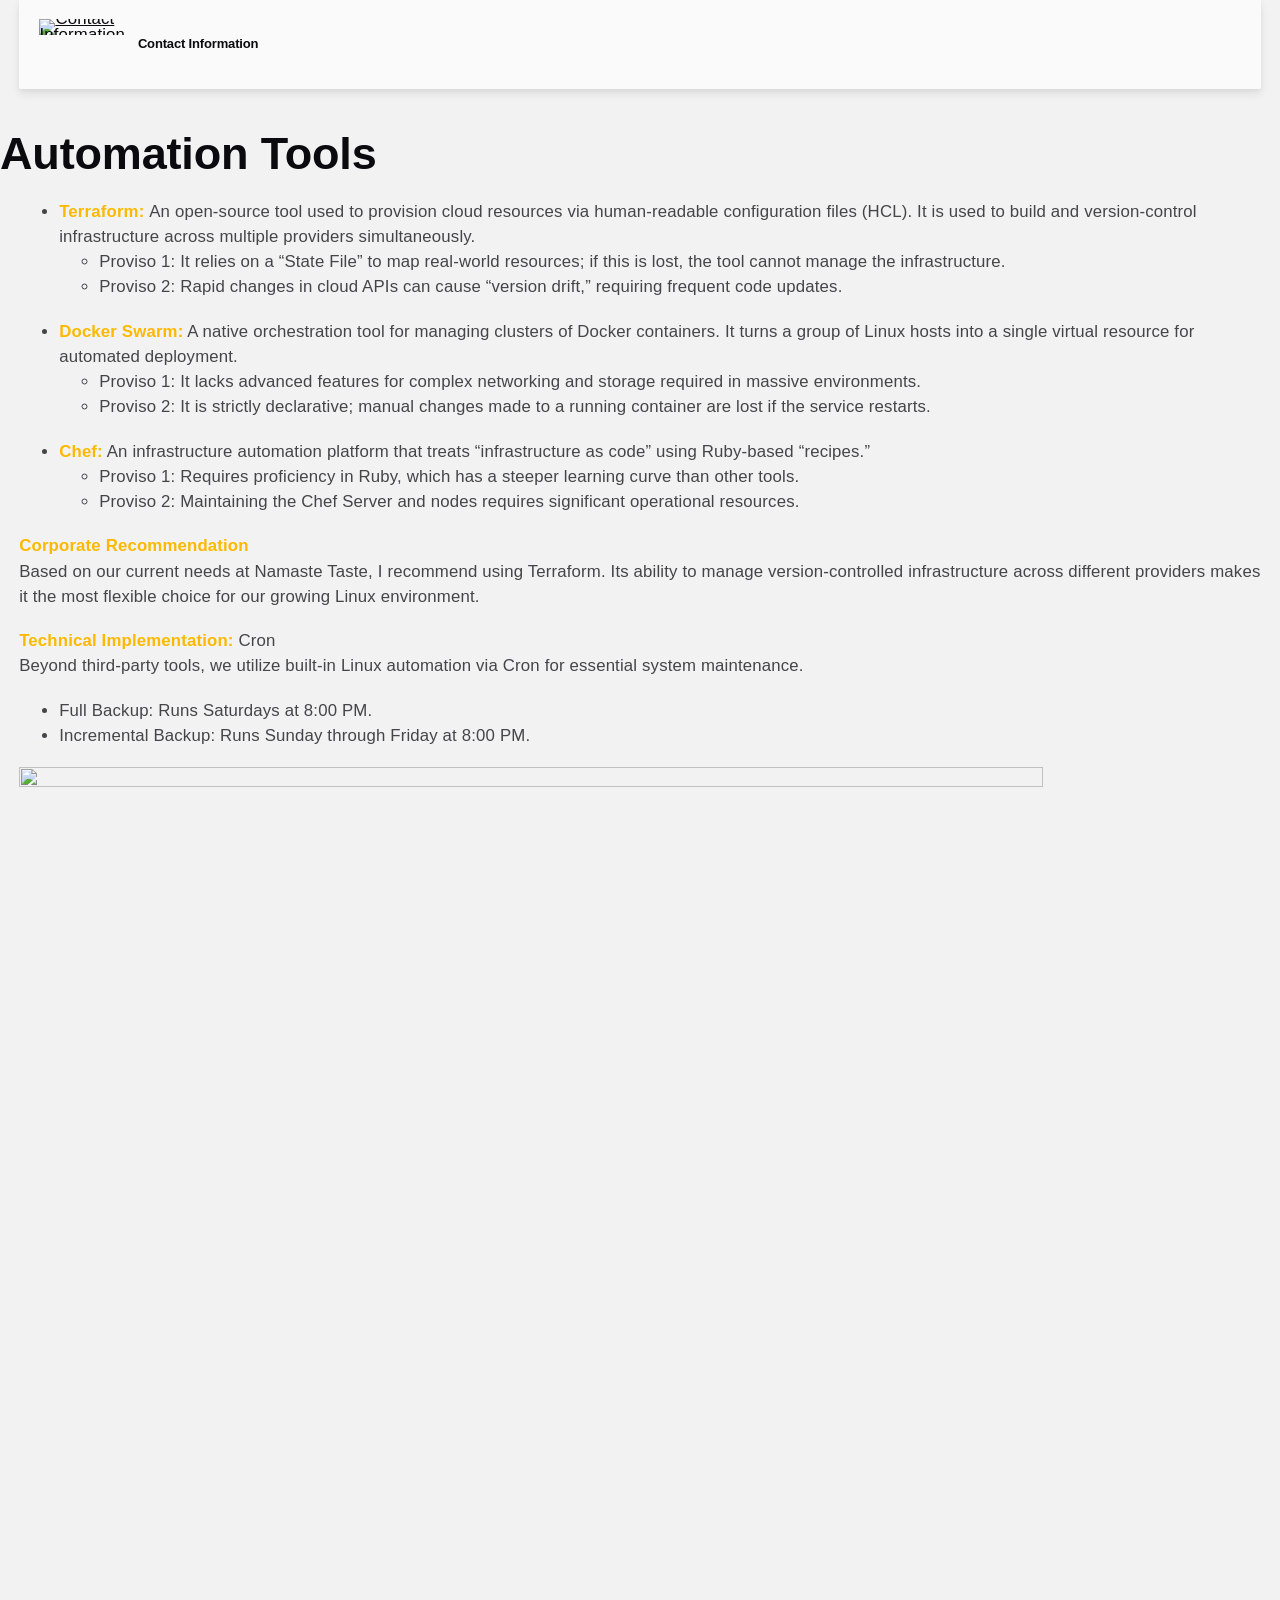
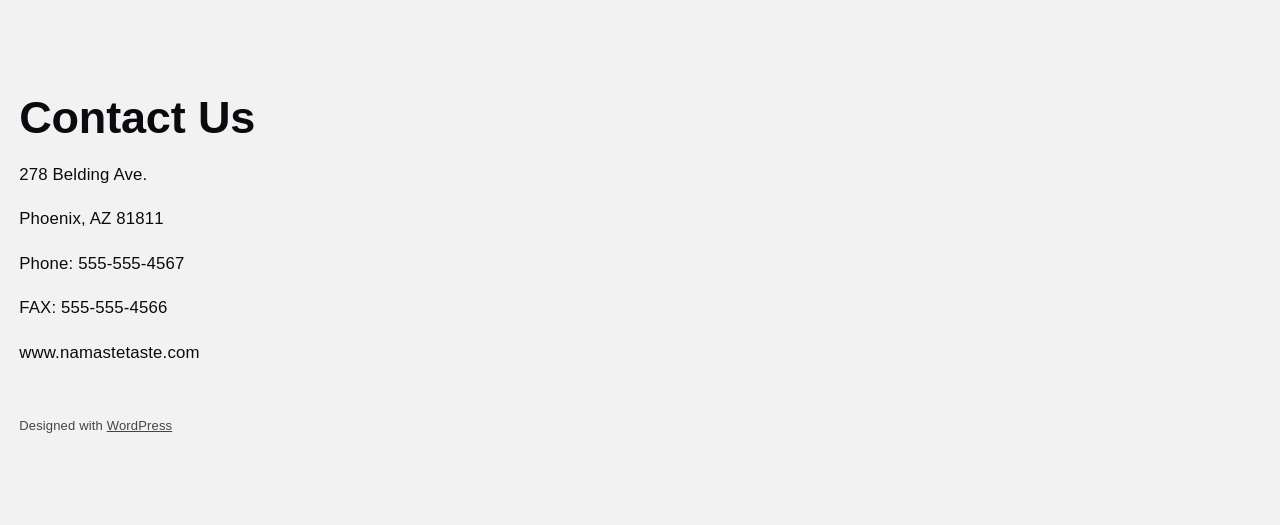
==== automation-tools/index.html @ 08da6a89 "Add files via upload" ====
<!DOCTYPE html>
<html lang="en-US">
<head><meta charset="UTF-8">
	
	<meta name="viewport" content="width=device-width, initial-scale=1">
<meta name="robots" content="max-image-preview:large">
<title>Automation Tools – Contact Information</title>
<link rel="alternate" type="application/rss+xml" title="Contact Information » Feed" href="/feed/">
<link rel="alternate" type="application/rss+xml" title="Contact Information » Comments Feed" href="/comments/feed/">
<link rel="alternate" title="oEmbed (JSON)" type="application/json+oembed" href="/wp-json/oembed/1.0/embed?url=%2Fautomation-tools%2F">
<link rel="alternate" title="oEmbed (XML)" type="text/xml+oembed" href="/wp-json/oembed/1.0/embed?url=%2Fautomation-tools%2F&amp;format=xml">
<style id="wp-img-auto-sizes-contain-inline-css">
img:is([sizes=auto i],[sizes^="auto," i]){contain-intrinsic-size:3000px 1500px}
/*# sourceURL=wp-img-auto-sizes-contain-inline-css */
</style>
<style id="wp-block-site-logo-inline-css">
.wp-block-site-logo{box-sizing:border-box;line-height:0}.wp-block-site-logo a{display:inline-block;line-height:0}.wp-block-site-logo.is-default-size img{height:auto;width:120px}.wp-block-site-logo img{height:auto;max-width:100%}.wp-block-site-logo a,.wp-block-site-logo img{border-radius:inherit}.wp-block-site-logo.aligncenter{margin-left:auto;margin-right:auto;text-align:center}:root :where(.wp-block-site-logo.is-style-rounded){border-radius:9999px}
/*# sourceURL=/wp-includes/blocks/site-logo/style.min.css */
</style>
<link rel="stylesheet" id="wp-block-cover-css" href="/wp-includes/blocks/cover/style.min.css?ver=6.9.4" media="all">
<style id="wp-block-site-title-inline-css">
.wp-block-site-title{box-sizing:border-box}.wp-block-site-title :where(a){color:inherit;font-family:inherit;font-size:inherit;font-style:inherit;font-weight:inherit;letter-spacing:inherit;line-height:inherit;text-decoration:inherit}
/*# sourceURL=/wp-includes/blocks/site-title/style.min.css */
</style>
<style id="wp-block-group-inline-css">
.wp-block-group{box-sizing:border-box}:where(.wp-block-group.wp-block-group-is-layout-constrained){position:relative}
/*# sourceURL=/wp-includes/blocks/group/style.min.css */
</style>
<style id="wp-block-post-title-inline-css">
.wp-block-post-title{box-sizing:border-box;word-break:break-word}.wp-block-post-title :where(a){display:inline-block;font-family:inherit;font-size:inherit;font-style:inherit;font-weight:inherit;letter-spacing:inherit;line-height:inherit;text-decoration:inherit}
/*# sourceURL=/wp-includes/blocks/post-title/style.min.css */
</style>
<style id="wp-block-list-inline-css">
ol,ul{box-sizing:border-box}:root :where(.wp-block-list.has-background){padding:1.25em 2.375em}
/*# sourceURL=/wp-includes/blocks/list/style.min.css */
</style>
<style id="wp-block-paragraph-inline-css">
.is-small-text{font-size:.875em}.is-regular-text{font-size:1em}.is-large-text{font-size:2.25em}.is-larger-text{font-size:3em}.has-drop-cap:not(:focus):first-letter{float:left;font-size:8.4em;font-style:normal;font-weight:100;line-height:.68;margin:.05em .1em 0 0;text-transform:uppercase}body.rtl .has-drop-cap:not(:focus):first-letter{float:none;margin-left:.1em}p.has-drop-cap.has-background{overflow:hidden}:root :where(p.has-background){padding:1.25em 2.375em}:where(p.has-text-color:not(.has-link-color)) a{color:inherit}p.has-text-align-left[style*="writing-mode:vertical-lr"],p.has-text-align-right[style*="writing-mode:vertical-rl"]{rotate:180deg}
/*# sourceURL=/wp-includes/blocks/paragraph/style.min.css */
</style>
<style id="wp-block-image-inline-css">
.wp-block-image>a,.wp-block-image>figure>a{display:inline-block}.wp-block-image img{box-sizing:border-box;height:auto;max-width:100%;vertical-align:bottom}@media not (prefers-reduced-motion){.wp-block-image img.hide{visibility:hidden}.wp-block-image img.show{animation:show-content-image .4s}}.wp-block-image[style*=border-radius] img,.wp-block-image[style*=border-radius]>a{border-radius:inherit}.wp-block-image.has-custom-border img{box-sizing:border-box}.wp-block-image.aligncenter{text-align:center}.wp-block-image.alignfull>a,.wp-block-image.alignwide>a{width:100%}.wp-block-image.alignfull img,.wp-block-image.alignwide img{height:auto;width:100%}.wp-block-image .aligncenter,.wp-block-image .alignleft,.wp-block-image .alignright,.wp-block-image.aligncenter,.wp-block-image.alignleft,.wp-block-image.alignright{display:table}.wp-block-image .aligncenter>figcaption,.wp-block-image .alignleft>figcaption,.wp-block-image .alignright>figcaption,.wp-block-image.aligncenter>figcaption,.wp-block-image.alignleft>figcaption,.wp-block-image.alignright>figcaption{caption-side:bottom;display:table-caption}.wp-block-image .alignleft{float:left;margin:.5em 1em .5em 0}.wp-block-image .alignright{float:right;margin:.5em 0 .5em 1em}.wp-block-image .aligncenter{margin-left:auto;margin-right:auto}.wp-block-image :where(figcaption){margin-bottom:1em;margin-top:.5em}.wp-block-image.is-style-circle-mask img{border-radius:9999px}@supports ((-webkit-mask-image:none) or (mask-image:none)) or (-webkit-mask-image:none){.wp-block-image.is-style-circle-mask img{border-radius:0;-webkit-mask-image:url('data:image/svg+xml;utf8,<svg viewBox="0 0 100 100" xmlns="http://www.w3.org/2000/svg"><circle cx="50" cy="50" r="50"/></svg>');mask-image:url('data:image/svg+xml;utf8,<svg viewBox="0 0 100 100" xmlns="http://www.w3.org/2000/svg"><circle cx="50" cy="50" r="50"/></svg>');mask-mode:alpha;-webkit-mask-position:center;mask-position:center;-webkit-mask-repeat:no-repeat;mask-repeat:no-repeat;-webkit-mask-size:contain;mask-size:contain}}:root :where(.wp-block-image.is-style-rounded img,.wp-block-image .is-style-rounded img){border-radius:9999px}.wp-block-image figure{margin:0}.wp-lightbox-container{display:flex;flex-direction:column;position:relative}.wp-lightbox-container img{cursor:zoom-in}.wp-lightbox-container img:hover+button{opacity:1}.wp-lightbox-container button{align-items:center;backdrop-filter:blur(16px) saturate(180%);background-color:#5a5a5a40;border:none;border-radius:4px;cursor:zoom-in;display:flex;height:20px;justify-content:center;opacity:0;padding:0;position:absolute;right:16px;text-align:center;top:16px;width:20px;z-index:100}@media not (prefers-reduced-motion){.wp-lightbox-container button{transition:opacity .2s ease}}.wp-lightbox-container button:focus-visible{outline:3px auto #5a5a5a40;outline:3px auto -webkit-focus-ring-color;outline-offset:3px}.wp-lightbox-container button:hover{cursor:pointer;opacity:1}.wp-lightbox-container button:focus{opacity:1}.wp-lightbox-container button:focus,.wp-lightbox-container button:hover,.wp-lightbox-container button:not(:hover):not(:active):not(.has-background){background-color:#5a5a5a40;border:none}.wp-lightbox-overlay{box-sizing:border-box;cursor:zoom-out;height:100vh;left:0;overflow:hidden;position:fixed;top:0;visibility:hidden;width:100%;z-index:100000}.wp-lightbox-overlay .close-button{align-items:center;cursor:pointer;display:flex;justify-content:center;min-height:40px;min-width:40px;padding:0;position:absolute;right:calc(env(safe-area-inset-right) + 16px);top:calc(env(safe-area-inset-top) + 16px);z-index:5000000}.wp-lightbox-overlay .close-button:focus,.wp-lightbox-overlay .close-button:hover,.wp-lightbox-overlay .close-button:not(:hover):not(:active):not(.has-background){background:none;border:none}.wp-lightbox-overlay .lightbox-image-container{height:var(--wp--lightbox-container-height);left:50%;overflow:hidden;position:absolute;top:50%;transform:translate(-50%,-50%);transform-origin:top left;width:var(--wp--lightbox-container-width);z-index:9999999999}.wp-lightbox-overlay .wp-block-image{align-items:center;box-sizing:border-box;display:flex;height:100%;justify-content:center;margin:0;position:relative;transform-origin:0 0;width:100%;z-index:3000000}.wp-lightbox-overlay .wp-block-image img{height:var(--wp--lightbox-image-height);min-height:var(--wp--lightbox-image-height);min-width:var(--wp--lightbox-image-width);width:var(--wp--lightbox-image-width)}.wp-lightbox-overlay .wp-block-image figcaption{display:none}.wp-lightbox-overlay button{background:none;border:none}.wp-lightbox-overlay .scrim{background-color:#fff;height:100%;opacity:.9;position:absolute;width:100%;z-index:2000000}.wp-lightbox-overlay.active{visibility:visible}@media not (prefers-reduced-motion){.wp-lightbox-overlay.active{animation:turn-on-visibility .25s both}.wp-lightbox-overlay.active img{animation:turn-on-visibility .35s both}.wp-lightbox-overlay.show-closing-animation:not(.active){animation:turn-off-visibility .35s both}.wp-lightbox-overlay.show-closing-animation:not(.active) img{animation:turn-off-visibility .25s both}.wp-lightbox-overlay.zoom.active{animation:none;opacity:1;visibility:visible}.wp-lightbox-overlay.zoom.active .lightbox-image-container{animation:lightbox-zoom-in .4s}.wp-lightbox-overlay.zoom.active .lightbox-image-container img{animation:none}.wp-lightbox-overlay.zoom.active .scrim{animation:turn-on-visibility .4s forwards}.wp-lightbox-overlay.zoom.show-closing-animation:not(.active){animation:none}.wp-lightbox-overlay.zoom.show-closing-animation:not(.active) .lightbox-image-container{animation:lightbox-zoom-out .4s}.wp-lightbox-overlay.zoom.show-closing-animation:not(.active) .lightbox-image-container img{animation:none}.wp-lightbox-overlay.zoom.show-closing-animation:not(.active) .scrim{animation:turn-off-visibility .4s forwards}}@keyframes show-content-image{0%{visibility:hidden}99%{visibility:hidden}to{visibility:visible}}@keyframes turn-on-visibility{0%{opacity:0}to{opacity:1}}@keyframes turn-off-visibility{0%{opacity:1;visibility:visible}99%{opacity:0;visibility:visible}to{opacity:0;visibility:hidden}}@keyframes lightbox-zoom-in{0%{transform:translate(calc((-100vw + var(--wp--lightbox-scrollbar-width))/2 + var(--wp--lightbox-initial-left-position)),calc(-50vh + var(--wp--lightbox-initial-top-position))) scale(var(--wp--lightbox-scale))}to{transform:translate(-50%,-50%) scale(1)}}@keyframes lightbox-zoom-out{0%{transform:translate(-50%,-50%) scale(1);visibility:visible}99%{visibility:visible}to{transform:translate(calc((-100vw + var(--wp--lightbox-scrollbar-width))/2 + var(--wp--lightbox-initial-left-position)),calc(-50vh + var(--wp--lightbox-initial-top-position))) scale(var(--wp--lightbox-scale));visibility:hidden}}
/*# sourceURL=/wp-includes/blocks/image/style.min.css */
</style>
<style id="wp-block-post-content-inline-css">
.wp-block-post-content{display:flow-root}
/*# sourceURL=/wp-includes/blocks/post-content/style.min.css */
</style>
<style id="wp-block-heading-inline-css">
h1:where(.wp-block-heading).has-background,h2:where(.wp-block-heading).has-background,h3:where(.wp-block-heading).has-background,h4:where(.wp-block-heading).has-background,h5:where(.wp-block-heading).has-background,h6:where(.wp-block-heading).has-background{padding:1.25em 2.375em}h1.has-text-align-left[style*=writing-mode]:where([style*=vertical-lr]),h1.has-text-align-right[style*=writing-mode]:where([style*=vertical-rl]),h2.has-text-align-left[style*=writing-mode]:where([style*=vertical-lr]),h2.has-text-align-right[style*=writing-mode]:where([style*=vertical-rl]),h3.has-text-align-left[style*=writing-mode]:where([style*=vertical-lr]),h3.has-text-align-right[style*=writing-mode]:where([style*=vertical-rl]),h4.has-text-align-left[style*=writing-mode]:where([style*=vertical-lr]),h4.has-text-align-right[style*=writing-mode]:where([style*=vertical-rl]),h5.has-text-align-left[style*=writing-mode]:where([style*=vertical-lr]),h5.has-text-align-right[style*=writing-mode]:where([style*=vertical-rl]),h6.has-text-align-left[style*=writing-mode]:where([style*=vertical-lr]),h6.has-text-align-right[style*=writing-mode]:where([style*=vertical-rl]){rotate:180deg}
/*# sourceURL=/wp-includes/blocks/heading/style.min.css */
</style>
<style id="wp-block-social-links-inline-css">
.wp-block-social-links{background:none;box-sizing:border-box;margin-left:0;padding-left:0;padding-right:0;text-indent:0}.wp-block-social-links .wp-social-link a,.wp-block-social-links .wp-social-link a:hover{border-bottom:0;box-shadow:none;text-decoration:none}.wp-block-social-links .wp-social-link svg{height:1em;width:1em}.wp-block-social-links .wp-social-link span:not(.screen-reader-text){font-size:.65em;margin-left:.5em;margin-right:.5em}.wp-block-social-links.has-small-icon-size{font-size:16px}.wp-block-social-links,.wp-block-social-links.has-normal-icon-size{font-size:24px}.wp-block-social-links.has-large-icon-size{font-size:36px}.wp-block-social-links.has-huge-icon-size{font-size:48px}.wp-block-social-links.aligncenter{display:flex;justify-content:center}.wp-block-social-links.alignright{justify-content:flex-end}.wp-block-social-link{border-radius:9999px;display:block}@media not (prefers-reduced-motion){.wp-block-social-link{transition:transform .1s ease}}.wp-block-social-link{height:auto}.wp-block-social-link a{align-items:center;display:flex;line-height:0}.wp-block-social-link:hover{transform:scale(1.1)}.wp-block-social-links .wp-block-social-link.wp-social-link{display:inline-block;margin:0;padding:0}.wp-block-social-links .wp-block-social-link.wp-social-link .wp-block-social-link-anchor,.wp-block-social-links .wp-block-social-link.wp-social-link .wp-block-social-link-anchor svg,.wp-block-social-links .wp-block-social-link.wp-social-link .wp-block-social-link-anchor:active,.wp-block-social-links .wp-block-social-link.wp-social-link .wp-block-social-link-anchor:hover,.wp-block-social-links .wp-block-social-link.wp-social-link .wp-block-social-link-anchor:visited{color:currentColor;fill:currentColor}:where(.wp-block-social-links:not(.is-style-logos-only)) .wp-social-link{background-color:#f0f0f0;color:#444}:where(.wp-block-social-links:not(.is-style-logos-only)) .wp-social-link-amazon{background-color:#f90;color:#fff}:where(.wp-block-social-links:not(.is-style-logos-only)) .wp-social-link-bandcamp{background-color:#1ea0c3;color:#fff}:where(.wp-block-social-links:not(.is-style-logos-only)) .wp-social-link-behance{background-color:#0757fe;color:#fff}:where(.wp-block-social-links:not(.is-style-logos-only)) .wp-social-link-bluesky{background-color:#0a7aff;color:#fff}:where(.wp-block-social-links:not(.is-style-logos-only)) .wp-social-link-codepen{background-color:#1e1f26;color:#fff}:where(.wp-block-social-links:not(.is-style-logos-only)) .wp-social-link-deviantart{background-color:#02e49b;color:#fff}:where(.wp-block-social-links:not(.is-style-logos-only)) .wp-social-link-discord{background-color:#5865f2;color:#fff}:where(.wp-block-social-links:not(.is-style-logos-only)) .wp-social-link-dribbble{background-color:#e94c89;color:#fff}:where(.wp-block-social-links:not(.is-style-logos-only)) .wp-social-link-dropbox{background-color:#4280ff;color:#fff}:where(.wp-block-social-links:not(.is-style-logos-only)) .wp-social-link-etsy{background-color:#f45800;color:#fff}:where(.wp-block-social-links:not(.is-style-logos-only)) .wp-social-link-facebook{background-color:#0866ff;color:#fff}:where(.wp-block-social-links:not(.is-style-logos-only)) .wp-social-link-fivehundredpx{background-color:#000;color:#fff}:where(.wp-block-social-links:not(.is-style-logos-only)) .wp-social-link-flickr{background-color:#0461dd;color:#fff}:where(.wp-block-social-links:not(.is-style-logos-only)) .wp-social-link-foursquare{background-color:#e65678;color:#fff}:where(.wp-block-social-links:not(.is-style-logos-only)) .wp-social-link-github{background-color:#24292d;color:#fff}:where(.wp-block-social-links:not(.is-style-logos-only)) .wp-social-link-goodreads{background-color:#eceadd;color:#382110}:where(.wp-block-social-links:not(.is-style-logos-only)) .wp-social-link-google{background-color:#ea4434;color:#fff}:where(.wp-block-social-links:not(.is-style-logos-only)) .wp-social-link-gravatar{background-color:#1d4fc4;color:#fff}:where(.wp-block-social-links:not(.is-style-logos-only)) .wp-social-link-instagram{background-color:#f00075;color:#fff}:where(.wp-block-social-links:not(.is-style-logos-only)) .wp-social-link-lastfm{background-color:#e21b24;color:#fff}:where(.wp-block-social-links:not(.is-style-logos-only)) .wp-social-link-linkedin{background-color:#0d66c2;color:#fff}:where(.wp-block-social-links:not(.is-style-logos-only)) .wp-social-link-mastodon{background-color:#3288d4;color:#fff}:where(.wp-block-social-links:not(.is-style-logos-only)) .wp-social-link-medium{background-color:#000;color:#fff}:where(.wp-block-social-links:not(.is-style-logos-only)) .wp-social-link-meetup{background-color:#f6405f;color:#fff}:where(.wp-block-social-links:not(.is-style-logos-only)) .wp-social-link-patreon{background-color:#000;color:#fff}:where(.wp-block-social-links:not(.is-style-logos-only)) .wp-social-link-pinterest{background-color:#e60122;color:#fff}:where(.wp-block-social-links:not(.is-style-logos-only)) .wp-social-link-pocket{background-color:#ef4155;color:#fff}:where(.wp-block-social-links:not(.is-style-logos-only)) .wp-social-link-reddit{background-color:#ff4500;color:#fff}:where(.wp-block-social-links:not(.is-style-logos-only)) .wp-social-link-skype{background-color:#0478d7;color:#fff}:where(.wp-block-social-links:not(.is-style-logos-only)) .wp-social-link-snapchat{background-color:#fefc00;color:#fff;stroke:#000}:where(.wp-block-social-links:not(.is-style-logos-only)) .wp-social-link-soundcloud{background-color:#ff5600;color:#fff}:where(.wp-block-social-links:not(.is-style-logos-only)) .wp-social-link-spotify{background-color:#1bd760;color:#fff}:where(.wp-block-social-links:not(.is-style-logos-only)) .wp-social-link-telegram{background-color:#2aabee;color:#fff}:where(.wp-block-social-links:not(.is-style-logos-only)) .wp-social-link-threads{background-color:#000;color:#fff}:where(.wp-block-social-links:not(.is-style-logos-only)) .wp-social-link-tiktok{background-color:#000;color:#fff}:where(.wp-block-social-links:not(.is-style-logos-only)) .wp-social-link-tumblr{background-color:#011835;color:#fff}:where(.wp-block-social-links:not(.is-style-logos-only)) .wp-social-link-twitch{background-color:#6440a4;color:#fff}:where(.wp-block-social-links:not(.is-style-logos-only)) .wp-social-link-twitter{background-color:#1da1f2;color:#fff}:where(.wp-block-social-links:not(.is-style-logos-only)) .wp-social-link-vimeo{background-color:#1eb7ea;color:#fff}:where(.wp-block-social-links:not(.is-style-logos-only)) .wp-social-link-vk{background-color:#4680c2;color:#fff}:where(.wp-block-social-links:not(.is-style-logos-only)) .wp-social-link-wordpress{background-color:#3499cd;color:#fff}:where(.wp-block-social-links:not(.is-style-logos-only)) .wp-social-link-whatsapp{background-color:#25d366;color:#fff}:where(.wp-block-social-links:not(.is-style-logos-only)) .wp-social-link-x{background-color:#000;color:#fff}:where(.wp-block-social-links:not(.is-style-logos-only)) .wp-social-link-yelp{background-color:#d32422;color:#fff}:where(.wp-block-social-links:not(.is-style-logos-only)) .wp-social-link-youtube{background-color:red;color:#fff}:where(.wp-block-social-links.is-style-logos-only) .wp-social-link{background:none}:where(.wp-block-social-links.is-style-logos-only) .wp-social-link svg{height:1.25em;width:1.25em}:where(.wp-block-social-links.is-style-logos-only) .wp-social-link-amazon{color:#f90}:where(.wp-block-social-links.is-style-logos-only) .wp-social-link-bandcamp{color:#1ea0c3}:where(.wp-block-social-links.is-style-logos-only) .wp-social-link-behance{color:#0757fe}:where(.wp-block-social-links.is-style-logos-only) .wp-social-link-bluesky{color:#0a7aff}:where(.wp-block-social-links.is-style-logos-only) .wp-social-link-codepen{color:#1e1f26}:where(.wp-block-social-links.is-style-logos-only) .wp-social-link-deviantart{color:#02e49b}:where(.wp-block-social-links.is-style-logos-only) .wp-social-link-discord{color:#5865f2}:where(.wp-block-social-links.is-style-logos-only) .wp-social-link-dribbble{color:#e94c89}:where(.wp-block-social-links.is-style-logos-only) .wp-social-link-dropbox{color:#4280ff}:where(.wp-block-social-links.is-style-logos-only) .wp-social-link-etsy{color:#f45800}:where(.wp-block-social-links.is-style-logos-only) .wp-social-link-facebook{color:#0866ff}:where(.wp-block-social-links.is-style-logos-only) .wp-social-link-fivehundredpx{color:#000}:where(.wp-block-social-links.is-style-logos-only) .wp-social-link-flickr{color:#0461dd}:where(.wp-block-social-links.is-style-logos-only) .wp-social-link-foursquare{color:#e65678}:where(.wp-block-social-links.is-style-logos-only) .wp-social-link-github{color:#24292d}:where(.wp-block-social-links.is-style-logos-only) .wp-social-link-goodreads{color:#382110}:where(.wp-block-social-links.is-style-logos-only) .wp-social-link-google{color:#ea4434}:where(.wp-block-social-links.is-style-logos-only) .wp-social-link-gravatar{color:#1d4fc4}:where(.wp-block-social-links.is-style-logos-only) .wp-social-link-instagram{color:#f00075}:where(.wp-block-social-links.is-style-logos-only) .wp-social-link-lastfm{color:#e21b24}:where(.wp-block-social-links.is-style-logos-only) .wp-social-link-linkedin{color:#0d66c2}:where(.wp-block-social-links.is-style-logos-only) .wp-social-link-mastodon{color:#3288d4}:where(.wp-block-social-links.is-style-logos-only) .wp-social-link-medium{color:#000}:where(.wp-block-social-links.is-style-logos-only) .wp-social-link-meetup{color:#f6405f}:where(.wp-block-social-links.is-style-logos-only) .wp-social-link-patreon{color:#000}:where(.wp-block-social-links.is-style-logos-only) .wp-social-link-pinterest{color:#e60122}:where(.wp-block-social-links.is-style-logos-only) .wp-social-link-pocket{color:#ef4155}:where(.wp-block-social-links.is-style-logos-only) .wp-social-link-reddit{color:#ff4500}:where(.wp-block-social-links.is-style-logos-only) .wp-social-link-skype{color:#0478d7}:where(.wp-block-social-links.is-style-logos-only) .wp-social-link-snapchat{color:#fff;stroke:#000}:where(.wp-block-social-links.is-style-logos-only) .wp-social-link-soundcloud{color:#ff5600}:where(.wp-block-social-links.is-style-logos-only) .wp-social-link-spotify{color:#1bd760}:where(.wp-block-social-links.is-style-logos-only) .wp-social-link-telegram{color:#2aabee}:where(.wp-block-social-links.is-style-logos-only) .wp-social-link-threads{color:#000}:where(.wp-block-social-links.is-style-logos-only) .wp-social-link-tiktok{color:#000}:where(.wp-block-social-links.is-style-logos-only) .wp-social-link-tumblr{color:#011835}:where(.wp-block-social-links.is-style-logos-only) .wp-social-link-twitch{color:#6440a4}:where(.wp-block-social-links.is-style-logos-only) .wp-social-link-twitter{color:#1da1f2}:where(.wp-block-social-links.is-style-logos-only) .wp-social-link-vimeo{color:#1eb7ea}:where(.wp-block-social-links.is-style-logos-only) .wp-social-link-vk{color:#4680c2}:where(.wp-block-social-links.is-style-logos-only) .wp-social-link-whatsapp{color:#25d366}:where(.wp-block-social-links.is-style-logos-only) .wp-social-link-wordpress{color:#3499cd}:where(.wp-block-social-links.is-style-logos-only) .wp-social-link-x{color:#000}:where(.wp-block-social-links.is-style-logos-only) .wp-social-link-yelp{color:#d32422}:where(.wp-block-social-links.is-style-logos-only) .wp-social-link-youtube{color:red}.wp-block-social-links.is-style-pill-shape .wp-social-link{width:auto}:root :where(.wp-block-social-links .wp-social-link a){padding:.25em}:root :where(.wp-block-social-links.is-style-logos-only .wp-social-link a){padding:0}:root :where(.wp-block-social-links.is-style-pill-shape .wp-social-link a){padding-left:.6666666667em;padding-right:.6666666667em}.wp-block-social-links:not(.has-icon-color):not(.has-icon-background-color) .wp-social-link-snapchat .wp-block-social-link-label{color:#000}
/*# sourceURL=/wp-includes/blocks/social-links/style.min.css */
</style>
<style id="wp-block-spacer-inline-css">
.wp-block-spacer{clear:both}
/*# sourceURL=/wp-includes/blocks/spacer/style.min.css */
</style>
<style id="wp-block-columns-inline-css">
.wp-block-columns{box-sizing:border-box;display:flex;flex-wrap:wrap!important}@media (min-width:782px){.wp-block-columns{flex-wrap:nowrap!important}}.wp-block-columns{align-items:normal!important}.wp-block-columns.are-vertically-aligned-top{align-items:flex-start}.wp-block-columns.are-vertically-aligned-center{align-items:center}.wp-block-columns.are-vertically-aligned-bottom{align-items:flex-end}@media (max-width:781px){.wp-block-columns:not(.is-not-stacked-on-mobile)>.wp-block-column{flex-basis:100%!important}}@media (min-width:782px){.wp-block-columns:not(.is-not-stacked-on-mobile)>.wp-block-column{flex-basis:0;flex-grow:1}.wp-block-columns:not(.is-not-stacked-on-mobile)>.wp-block-column[style*=flex-basis]{flex-grow:0}}.wp-block-columns.is-not-stacked-on-mobile{flex-wrap:nowrap!important}.wp-block-columns.is-not-stacked-on-mobile>.wp-block-column{flex-basis:0;flex-grow:1}.wp-block-columns.is-not-stacked-on-mobile>.wp-block-column[style*=flex-basis]{flex-grow:0}:where(.wp-block-columns){margin-bottom:1.75em}:where(.wp-block-columns.has-background){padding:1.25em 2.375em}.wp-block-column{flex-grow:1;min-width:0;overflow-wrap:break-word;word-break:break-word}.wp-block-column.is-vertically-aligned-top{align-self:flex-start}.wp-block-column.is-vertically-aligned-center{align-self:center}.wp-block-column.is-vertically-aligned-bottom{align-self:flex-end}.wp-block-column.is-vertically-aligned-stretch{align-self:stretch}.wp-block-column.is-vertically-aligned-bottom,.wp-block-column.is-vertically-aligned-center,.wp-block-column.is-vertically-aligned-top{width:100%}
/*# sourceURL=/wp-includes/blocks/columns/style.min.css */
</style>
<style id="wp-emoji-styles-inline-css">

	img.wp-smiley, img.emoji {
		display: inline !important;
		border: none !important;
		box-shadow: none !important;
		height: 1em !important;
		width: 1em !important;
		margin: 0 0.07em !important;
		vertical-align: -0.1em !important;
		background: none !important;
		padding: 0 !important;
	}
/*# sourceURL=wp-emoji-styles-inline-css */
</style>
<style id="wp-block-library-inline-css">
:root{--wp-block-synced-color:#7a00df;--wp-block-synced-color--rgb:122,0,223;--wp-bound-block-color:var(--wp-block-synced-color);--wp-editor-canvas-background:#ddd;--wp-admin-theme-color:#007cba;--wp-admin-theme-color--rgb:0,124,186;--wp-admin-theme-color-darker-10:#006ba1;--wp-admin-theme-color-darker-10--rgb:0,107,160.5;--wp-admin-theme-color-darker-20:#005a87;--wp-admin-theme-color-darker-20--rgb:0,90,135;--wp-admin-border-width-focus:2px}@media (min-resolution:192dpi){:root{--wp-admin-border-width-focus:1.5px}}.wp-element-button{cursor:pointer}:root .has-very-light-gray-background-color{background-color:#eee}:root .has-very-dark-gray-background-color{background-color:#313131}:root .has-very-light-gray-color{color:#eee}:root .has-very-dark-gray-color{color:#313131}:root .has-vivid-green-cyan-to-vivid-cyan-blue-gradient-background{background:linear-gradient(135deg,#00d084,#0693e3)}:root .has-purple-crush-gradient-background{background:linear-gradient(135deg,#34e2e4,#4721fb 50%,#ab1dfe)}:root .has-hazy-dawn-gradient-background{background:linear-gradient(135deg,#faaca8,#dad0ec)}:root .has-subdued-olive-gradient-background{background:linear-gradient(135deg,#fafae1,#67a671)}:root .has-atomic-cream-gradient-background{background:linear-gradient(135deg,#fdd79a,#004a59)}:root .has-nightshade-gradient-background{background:linear-gradient(135deg,#330968,#31cdcf)}:root .has-midnight-gradient-background{background:linear-gradient(135deg,#020381,#2874fc)}:root{--wp--preset--font-size--normal:16px;--wp--preset--font-size--huge:42px}.has-regular-font-size{font-size:1em}.has-larger-font-size{font-size:2.625em}.has-normal-font-size{font-size:var(--wp--preset--font-size--normal)}.has-huge-font-size{font-size:var(--wp--preset--font-size--huge)}.has-text-align-center{text-align:center}.has-text-align-left{text-align:left}.has-text-align-right{text-align:right}.has-fit-text{white-space:nowrap!important}#end-resizable-editor-section{display:none}.aligncenter{clear:both}.items-justified-left{justify-content:flex-start}.items-justified-center{justify-content:center}.items-justified-right{justify-content:flex-end}.items-justified-space-between{justify-content:space-between}.screen-reader-text{border:0;clip-path:inset(50%);height:1px;margin:-1px;overflow:hidden;padding:0;position:absolute;width:1px;word-wrap:normal!important}.screen-reader-text:focus{background-color:#ddd;clip-path:none;color:#444;display:block;font-size:1em;height:auto;left:5px;line-height:normal;padding:15px 23px 14px;text-decoration:none;top:5px;width:auto;z-index:100000}html :where(.has-border-color){border-style:solid}html :where([style*=border-top-color]){border-top-style:solid}html :where([style*=border-right-color]){border-right-style:solid}html :where([style*=border-bottom-color]){border-bottom-style:solid}html :where([style*=border-left-color]){border-left-style:solid}html :where([style*=border-width]){border-style:solid}html :where([style*=border-top-width]){border-top-style:solid}html :where([style*=border-right-width]){border-right-style:solid}html :where([style*=border-bottom-width]){border-bottom-style:solid}html :where([style*=border-left-width]){border-left-style:solid}html :where(img[class*=wp-image-]){height:auto;max-width:100%}:where(figure){margin:0 0 1em}html :where(.is-position-sticky){--wp-admin--admin-bar--position-offset:var(--wp-admin--admin-bar--height,0px)}@media screen and (max-width:600px){html :where(.is-position-sticky){--wp-admin--admin-bar--position-offset:0px}}
/*# sourceURL=/wp-includes/css/dist/block-library/common.min.css */
</style>
<style id="global-styles-inline-css">
:root{--wp--preset--aspect-ratio--square: 1;--wp--preset--aspect-ratio--4-3: 4/3;--wp--preset--aspect-ratio--3-4: 3/4;--wp--preset--aspect-ratio--3-2: 3/2;--wp--preset--aspect-ratio--2-3: 2/3;--wp--preset--aspect-ratio--16-9: 16/9;--wp--preset--aspect-ratio--9-16: 9/16;--wp--preset--color--black: #000000;--wp--preset--color--cyan-bluish-gray: #abb8c3;--wp--preset--color--white: #ffffff;--wp--preset--color--pale-pink: #f78da7;--wp--preset--color--vivid-red: #cf2e2e;--wp--preset--color--luminous-vivid-orange: #ff6900;--wp--preset--color--luminous-vivid-amber: #fcb900;--wp--preset--color--light-green-cyan: #7bdcb5;--wp--preset--color--vivid-green-cyan: #00d084;--wp--preset--color--pale-cyan-blue: #8ed1fc;--wp--preset--color--vivid-cyan-blue: #0693e3;--wp--preset--color--vivid-purple: #9b51e0;--wp--preset--color--base: #f2f2f2;--wp--preset--color--contrast: #f60707;--wp--preset--color--primary: #0b0a0f;--wp--preset--color--secondary: #0b0a0fbf;--wp--preset--color--tertiary: #f6fecd40;--wp--preset--color--quaternary: #fafafafa;--wp--preset--gradient--vivid-cyan-blue-to-vivid-purple: linear-gradient(135deg,rgb(6,147,227) 0%,rgb(155,81,224) 100%);--wp--preset--gradient--light-green-cyan-to-vivid-green-cyan: linear-gradient(135deg,rgb(122,220,180) 0%,rgb(0,208,130) 100%);--wp--preset--gradient--luminous-vivid-amber-to-luminous-vivid-orange: linear-gradient(135deg,rgb(252,185,0) 0%,rgb(255,105,0) 100%);--wp--preset--gradient--luminous-vivid-orange-to-vivid-red: linear-gradient(135deg,rgb(255,105,0) 0%,rgb(207,46,46) 100%);--wp--preset--gradient--very-light-gray-to-cyan-bluish-gray: linear-gradient(135deg,rgb(238,238,238) 0%,rgb(169,184,195) 100%);--wp--preset--gradient--cool-to-warm-spectrum: linear-gradient(135deg,rgb(74,234,220) 0%,rgb(151,120,209) 20%,rgb(207,42,186) 40%,rgb(238,44,130) 60%,rgb(251,105,98) 80%,rgb(254,248,76) 100%);--wp--preset--gradient--blush-light-purple: linear-gradient(135deg,rgb(255,206,236) 0%,rgb(152,150,240) 100%);--wp--preset--gradient--blush-bordeaux: linear-gradient(135deg,rgb(254,205,165) 0%,rgb(254,45,45) 50%,rgb(107,0,62) 100%);--wp--preset--gradient--luminous-dusk: linear-gradient(135deg,rgb(255,203,112) 0%,rgb(199,81,192) 50%,rgb(65,88,208) 100%);--wp--preset--gradient--pale-ocean: linear-gradient(135deg,rgb(255,245,203) 0%,rgb(182,227,212) 50%,rgb(51,167,181) 100%);--wp--preset--gradient--electric-grass: linear-gradient(135deg,rgb(202,248,128) 0%,rgb(113,206,126) 100%);--wp--preset--gradient--midnight: linear-gradient(135deg,rgb(2,3,129) 0%,rgb(40,116,252) 100%);--wp--preset--gradient--default-gradient: linear-gradient(to bottom,var(--wp--preset--color--tertiary),var(--wp--preset--color--contrast));--wp--preset--font-size--small: 0.8125rem;--wp--preset--font-size--medium: clamp(1.05rem, 1.05rem + ((1vw - 0.2rem) * -0.068), 1rem);--wp--preset--font-size--large: clamp(1.125rem, 1.125rem + ((1vw - 0.2rem) * 0.508), 1.5rem);--wp--preset--font-size--x-large: clamp(1.375rem, 1.375rem + ((1vw - 0.2rem) * 0.508), 1.75rem);--wp--preset--font-size--xx-large: clamp(1.75rem, 1.75rem + ((1vw - 0.2rem) * 0.678), 2.25rem);--wp--preset--font-size--xxx-large: clamp(2rem, 2rem + ((1vw - 0.2rem) * 1.356), 3rem);--wp--preset--font-size--xxxx-large: clamp(2.15rem, 2.15rem + ((1vw - 0.2rem) * 2.508), 4rem);--wp--preset--font-family--martian-grotesk: Martian Grotesk, sans-serif;--wp--preset--font-family--uncut-sans: Uncut Sans, sans-serif;--wp--preset--font-family--zalando-sans: Zalando Sans;--wp--preset--font-family--zalando-sans-sc: Zalando Sans SC;--wp--preset--font-family--zalando-sans-se: Zalando Sans SE;--wp--preset--spacing--20: 0.5rem;--wp--preset--spacing--30: clamp(0.5rem, 1vw, 1rem);--wp--preset--spacing--40: clamp(0.75rem, 1.5vw, 1.5rem);--wp--preset--spacing--50: clamp(1rem, 2vw, 2rem);--wp--preset--spacing--60: clamp(1.5rem, 3vw, 3rem);--wp--preset--spacing--70: clamp(2rem, 4vw, 4rem);--wp--preset--spacing--80: clamp(3rem, 6vw, 6rem);--wp--preset--shadow--natural: 6px 6px 9px rgba(0, 0, 0, 0.2);--wp--preset--shadow--deep: 0 5px 10px rgba(0,0,0,0.08), 0 2px 4px rgba(0,0,0,0.04);--wp--preset--shadow--sharp: 6px 6px 0px rgba(0, 0, 0, 0.2);--wp--preset--shadow--outlined: 6px 6px 0px -3px rgb(255, 255, 255), 6px 6px rgb(0, 0, 0);--wp--preset--shadow--crisp: 6px 6px 0px rgb(0, 0, 0);--wp--preset--shadow--subtle: 0 1px 3px rgba(0,0,0,0.12), 0 1px 2px rgba(0,0,0,0.24);--wp--preset--shadow--medium: 0 4px 6px rgba(0,0,0,0.1), 0 2px 4px rgba(0,0,0,0.06);}:root { --wp--style--global--content-size: 1500px;--wp--style--global--wide-size: 1500px; }:where(body) { margin: 0; }.wp-site-blocks { padding-top: var(--wp--style--root--padding-top); padding-bottom: var(--wp--style--root--padding-bottom); }.has-global-padding { padding-right: var(--wp--style--root--padding-right); padding-left: var(--wp--style--root--padding-left); }.has-global-padding > .alignfull { margin-right: calc(var(--wp--style--root--padding-right) * -1); margin-left: calc(var(--wp--style--root--padding-left) * -1); }.has-global-padding :where(:not(.alignfull.is-layout-flow) > .has-global-padding:not(.wp-block-block, .alignfull)) { padding-right: 0; padding-left: 0; }.has-global-padding :where(:not(.alignfull.is-layout-flow) > .has-global-padding:not(.wp-block-block, .alignfull)) > .alignfull { margin-left: 0; margin-right: 0; }.wp-site-blocks > .alignleft { float: left; margin-right: 2em; }.wp-site-blocks > .alignright { float: right; margin-left: 2em; }.wp-site-blocks > .aligncenter { justify-content: center; margin-left: auto; margin-right: auto; }:where(.wp-site-blocks) > * { margin-block-start: var(--wp--preset--spacing--40); margin-block-end: 0; }:where(.wp-site-blocks) > :first-child { margin-block-start: 0; }:where(.wp-site-blocks) > :last-child { margin-block-end: 0; }:root { --wp--style--block-gap: var(--wp--preset--spacing--40); }:root :where(.is-layout-flow) > :first-child{margin-block-start: 0;}:root :where(.is-layout-flow) > :last-child{margin-block-end: 0;}:root :where(.is-layout-flow) > *{margin-block-start: var(--wp--preset--spacing--40);margin-block-end: 0;}:root :where(.is-layout-constrained) > :first-child{margin-block-start: 0;}:root :where(.is-layout-constrained) > :last-child{margin-block-end: 0;}:root :where(.is-layout-constrained) > *{margin-block-start: var(--wp--preset--spacing--40);margin-block-end: 0;}:root :where(.is-layout-flex){gap: var(--wp--preset--spacing--40);}:root :where(.is-layout-grid){gap: var(--wp--preset--spacing--40);}.is-layout-flow > .alignleft{float: left;margin-inline-start: 0;margin-inline-end: 2em;}.is-layout-flow > .alignright{float: right;margin-inline-start: 2em;margin-inline-end: 0;}.is-layout-flow > .aligncenter{margin-left: auto !important;margin-right: auto !important;}.is-layout-constrained > .alignleft{float: left;margin-inline-start: 0;margin-inline-end: 2em;}.is-layout-constrained > .alignright{float: right;margin-inline-start: 2em;margin-inline-end: 0;}.is-layout-constrained > .aligncenter{margin-left: auto !important;margin-right: auto !important;}.is-layout-constrained > :where(:not(.alignleft):not(.alignright):not(.alignfull)){max-width: var(--wp--style--global--content-size);margin-left: auto !important;margin-right: auto !important;}.is-layout-constrained > .alignwide{max-width: var(--wp--style--global--wide-size);}body .is-layout-flex{display: flex;}.is-layout-flex{flex-wrap: wrap;align-items: center;}.is-layout-flex > :is(*, div){margin: 0;}body .is-layout-grid{display: grid;}.is-layout-grid > :is(*, div){margin: 0;}body{background-color: var(--wp--preset--color--base);color: var(--wp--preset--color--primary);font-family: var(--wp--preset--font-family--martian-grotesk);font-size: var(--wp--preset--font-size--medium);font-style: normal;font-weight: 400;letter-spacing: 0.01rem;line-height: 1.5;--wp--style--root--padding-top: 0px;--wp--style--root--padding-right: var(--wp--preset--spacing--40);--wp--style--root--padding-bottom: 0px;--wp--style--root--padding-left: var(--wp--preset--spacing--40);}a:where(:not(.wp-element-button)){color: var(--wp--preset--color--primary);text-decoration: underline;}:root :where(a:where(:not(.wp-element-button)):hover){color: var(--wp--preset--color--secondary);}h1, h2, h3, h4, h5, h6{font-family: var(--wp--preset--font-family--martian-grotesk);font-style: normal;font-weight: 700;letter-spacing: -0.01rem;}h1{font-size: var(--wp--preset--font-size--xxxx-large);letter-spacing: -0.025rem;line-height: 1;}h2{font-size: var(--wp--preset--font-size--xxx-large);letter-spacing: -0.025rem;line-height: 1.1;}h3{font-size: var(--wp--preset--font-size--large);line-height: 1.1;}h4{font-size: var(--wp--preset--font-size--medium);line-height: 1.35;}h5{font-size: var(--wp--preset--font-size--medium);line-height: 1.35;}h6{font-size: var(--wp--preset--font-size--small);line-height: 1.45;}:root :where(.wp-element-button, .wp-block-button__link){background-color: var(--wp--preset--color--vivid-red);border-width: 0;color: #fff;font-family: inherit;font-size: inherit;font-style: inherit;font-weight: inherit;letter-spacing: inherit;line-height: inherit;padding-top: calc(0.667em + 2px);padding-right: calc(1.333em + 2px);padding-bottom: calc(0.667em + 2px);padding-left: calc(1.333em + 2px);text-decoration: none;text-transform: inherit;}.has-black-color{color: var(--wp--preset--color--black) !important;}.has-cyan-bluish-gray-color{color: var(--wp--preset--color--cyan-bluish-gray) !important;}.has-white-color{color: var(--wp--preset--color--white) !important;}.has-pale-pink-color{color: var(--wp--preset--color--pale-pink) !important;}.has-vivid-red-color{color: var(--wp--preset--color--vivid-red) !important;}.has-luminous-vivid-orange-color{color: var(--wp--preset--color--luminous-vivid-orange) !important;}.has-luminous-vivid-amber-color{color: var(--wp--preset--color--luminous-vivid-amber) !important;}.has-light-green-cyan-color{color: var(--wp--preset--color--light-green-cyan) !important;}.has-vivid-green-cyan-color{color: var(--wp--preset--color--vivid-green-cyan) !important;}.has-pale-cyan-blue-color{color: var(--wp--preset--color--pale-cyan-blue) !important;}.has-vivid-cyan-blue-color{color: var(--wp--preset--color--vivid-cyan-blue) !important;}.has-vivid-purple-color{color: var(--wp--preset--color--vivid-purple) !important;}.has-base-color{color: var(--wp--preset--color--base) !important;}.has-contrast-color{color: var(--wp--preset--color--contrast) !important;}.has-primary-color{color: var(--wp--preset--color--primary) !important;}.has-secondary-color{color: var(--wp--preset--color--secondary) !important;}.has-tertiary-color{color: var(--wp--preset--color--tertiary) !important;}.has-quaternary-color{color: var(--wp--preset--color--quaternary) !important;}.has-black-background-color{background-color: var(--wp--preset--color--black) !important;}.has-cyan-bluish-gray-background-color{background-color: var(--wp--preset--color--cyan-bluish-gray) !important;}.has-white-background-color{background-color: var(--wp--preset--color--white) !important;}.has-pale-pink-background-color{background-color: var(--wp--preset--color--pale-pink) !important;}.has-vivid-red-background-color{background-color: var(--wp--preset--color--vivid-red) !important;}.has-luminous-vivid-orange-background-color{background-color: var(--wp--preset--color--luminous-vivid-orange) !important;}.has-luminous-vivid-amber-background-color{background-color: var(--wp--preset--color--luminous-vivid-amber) !important;}.has-light-green-cyan-background-color{background-color: var(--wp--preset--color--light-green-cyan) !important;}.has-vivid-green-cyan-background-color{background-color: var(--wp--preset--color--vivid-green-cyan) !important;}.has-pale-cyan-blue-background-color{background-color: var(--wp--preset--color--pale-cyan-blue) !important;}.has-vivid-cyan-blue-background-color{background-color: var(--wp--preset--color--vivid-cyan-blue) !important;}.has-vivid-purple-background-color{background-color: var(--wp--preset--color--vivid-purple) !important;}.has-base-background-color{background-color: var(--wp--preset--color--base) !important;}.has-contrast-background-color{background-color: var(--wp--preset--color--contrast) !important;}.has-primary-background-color{background-color: var(--wp--preset--color--primary) !important;}.has-secondary-background-color{background-color: var(--wp--preset--color--secondary) !important;}.has-tertiary-background-color{background-color: var(--wp--preset--color--tertiary) !important;}.has-quaternary-background-color{background-color: var(--wp--preset--color--quaternary) !important;}.has-black-border-color{border-color: var(--wp--preset--color--black) !important;}.has-cyan-bluish-gray-border-color{border-color: var(--wp--preset--color--cyan-bluish-gray) !important;}.has-white-border-color{border-color: var(--wp--preset--color--white) !important;}.has-pale-pink-border-color{border-color: var(--wp--preset--color--pale-pink) !important;}.has-vivid-red-border-color{border-color: var(--wp--preset--color--vivid-red) !important;}.has-luminous-vivid-orange-border-color{border-color: var(--wp--preset--color--luminous-vivid-orange) !important;}.has-luminous-vivid-amber-border-color{border-color: var(--wp--preset--color--luminous-vivid-amber) !important;}.has-light-green-cyan-border-color{border-color: var(--wp--preset--color--light-green-cyan) !important;}.has-vivid-green-cyan-border-color{border-color: var(--wp--preset--color--vivid-green-cyan) !important;}.has-pale-cyan-blue-border-color{border-color: var(--wp--preset--color--pale-cyan-blue) !important;}.has-vivid-cyan-blue-border-color{border-color: var(--wp--preset--color--vivid-cyan-blue) !important;}.has-vivid-purple-border-color{border-color: var(--wp--preset--color--vivid-purple) !important;}.has-base-border-color{border-color: var(--wp--preset--color--base) !important;}.has-contrast-border-color{border-color: var(--wp--preset--color--contrast) !important;}.has-primary-border-color{border-color: var(--wp--preset--color--primary) !important;}.has-secondary-border-color{border-color: var(--wp--preset--color--secondary) !important;}.has-tertiary-border-color{border-color: var(--wp--preset--color--tertiary) !important;}.has-quaternary-border-color{border-color: var(--wp--preset--color--quaternary) !important;}.has-vivid-cyan-blue-to-vivid-purple-gradient-background{background: var(--wp--preset--gradient--vivid-cyan-blue-to-vivid-purple) !important;}.has-light-green-cyan-to-vivid-green-cyan-gradient-background{background: var(--wp--preset--gradient--light-green-cyan-to-vivid-green-cyan) !important;}.has-luminous-vivid-amber-to-luminous-vivid-orange-gradient-background{background: var(--wp--preset--gradient--luminous-vivid-amber-to-luminous-vivid-orange) !important;}.has-luminous-vivid-orange-to-vivid-red-gradient-background{background: var(--wp--preset--gradient--luminous-vivid-orange-to-vivid-red) !important;}.has-very-light-gray-to-cyan-bluish-gray-gradient-background{background: var(--wp--preset--gradient--very-light-gray-to-cyan-bluish-gray) !important;}.has-cool-to-warm-spectrum-gradient-background{background: var(--wp--preset--gradient--cool-to-warm-spectrum) !important;}.has-blush-light-purple-gradient-background{background: var(--wp--preset--gradient--blush-light-purple) !important;}.has-blush-bordeaux-gradient-background{background: var(--wp--preset--gradient--blush-bordeaux) !important;}.has-luminous-dusk-gradient-background{background: var(--wp--preset--gradient--luminous-dusk) !important;}.has-pale-ocean-gradient-background{background: var(--wp--preset--gradient--pale-ocean) !important;}.has-electric-grass-gradient-background{background: var(--wp--preset--gradient--electric-grass) !important;}.has-midnight-gradient-background{background: var(--wp--preset--gradient--midnight) !important;}.has-default-gradient-gradient-background{background: var(--wp--preset--gradient--default-gradient) !important;}.has-small-font-size{font-size: var(--wp--preset--font-size--small) !important;}.has-medium-font-size{font-size: var(--wp--preset--font-size--medium) !important;}.has-large-font-size{font-size: var(--wp--preset--font-size--large) !important;}.has-x-large-font-size{font-size: var(--wp--preset--font-size--x-large) !important;}.has-xx-large-font-size{font-size: var(--wp--preset--font-size--xx-large) !important;}.has-xxx-large-font-size{font-size: var(--wp--preset--font-size--xxx-large) !important;}.has-xxxx-large-font-size{font-size: var(--wp--preset--font-size--xxxx-large) !important;}.has-martian-grotesk-font-family{font-family: var(--wp--preset--font-family--martian-grotesk) !important;}.has-uncut-sans-font-family{font-family: var(--wp--preset--font-family--uncut-sans) !important;}.has-zalando-sans-font-family{font-family: var(--wp--preset--font-family--zalando-sans) !important;}.has-zalando-sans-sc-font-family{font-family: var(--wp--preset--font-family--zalando-sans-sc) !important;}.has-zalando-sans-se-font-family{font-family: var(--wp--preset--font-family--zalando-sans-se) !important;}.no-underline a{text-decoration: none;}
.is-overlapping {position: relative; z-index: 1;}
:root :where(.wp-block-cover){border-radius: 12px;}
:root :where(.wp-block-post-content){color: var(--wp--preset--color--secondary);margin-top: var(--wp--preset--spacing--40);margin-bottom: var(--wp--preset--spacing--70);}:root :where(.wp-block-post-content-is-layout-flow) > :first-child{margin-block-start: 0;}:root :where(.wp-block-post-content-is-layout-flow) > :last-child{margin-block-end: 0;}:root :where(.wp-block-post-content-is-layout-flow) > *{margin-block-start: var(--wp--preset--spacing--40);margin-block-end: 0;}:root :where(.wp-block-post-content-is-layout-constrained) > :first-child{margin-block-start: 0;}:root :where(.wp-block-post-content-is-layout-constrained) > :last-child{margin-block-end: 0;}:root :where(.wp-block-post-content-is-layout-constrained) > *{margin-block-start: var(--wp--preset--spacing--40);margin-block-end: 0;}:root :where(.wp-block-post-content-is-layout-flex){gap: var(--wp--preset--spacing--40);}:root :where(.wp-block-post-content-is-layout-grid){gap: var(--wp--preset--spacing--40);}
:root :where(.wp-block-post-content h1,.wp-block-post-content  h2,.wp-block-post-content  h3,.wp-block-post-content  h4,.wp-block-post-content  h5,.wp-block-post-content  h6){color: var(--wp--preset--color--primary);}
:root :where(.wp-block-post-content a:where(:not(.wp-element-button))){color: var(--wp--preset--color--secondary);}
:root :where(.wp-block-post-title){font-size: var(--wp--preset--font-size--xxx-large);font-style: normal;font-weight: 700;letter-spacing: -0.01rem;}
:root :where(.wp-block-site-title){font-family: var(--wp--preset--font-family--martian-grotesk);font-size: var(--wp--preset--font-size--small);font-style: normal;font-weight: 700;letter-spacing: -0.01rem;line-height: 1.15;}
:root :where(.wp-block-spacer){margin-top: 0px;margin-bottom: 0px;}
/*# sourceURL=global-styles-inline-css */
</style>
<style id="core-block-supports-inline-css">
.wp-elements-2e0a8f5fa9e6503e02f2c04fbf9cd563 a:where(:not(.wp-element-button)){color:var(--wp--preset--color--primary);}.wp-container-content-e1bb55cb{flex-basis:50px;}.wp-container-core-group-is-layout-fc054d2d{flex-wrap:nowrap;gap:var(--wp--preset--spacing--30);}.wp-container-core-group-is-layout-9366075c{justify-content:space-between;}.wp-container-core-group-is-layout-2e6394a4 > *{margin-block-start:0;margin-block-end:0;}.wp-container-core-group-is-layout-2e6394a4 > * + *{margin-block-start:0;margin-block-end:0;}.wp-container-core-group-is-layout-444d5ee8{flex-direction:column;align-items:stretch;justify-content:space-between;}.wp-elements-a7571437210fefd1399eaebeb153dc64 a:where(:not(.wp-element-button)){color:var(--wp--preset--color--cm-text);}.wp-container-core-social-links-is-layout-5459b461{gap:0.5em var(--wp--preset--spacing--30);}.wp-elements-802381198cc3171d9a5ec865c36c669b a:where(:not(.wp-element-button)){color:var(--wp--preset--color--secondary);}.wp-container-core-columns-is-layout-734db8ae{flex-wrap:nowrap;gap:2em var(--wp--preset--spacing--60);}
/*# sourceURL=core-block-supports-inline-css */
</style>
<style id="wp-block-template-skip-link-inline-css">

		.skip-link.screen-reader-text {
			border: 0;
			clip-path: inset(50%);
			height: 1px;
			margin: -1px;
			overflow: hidden;
			padding: 0;
			position: absolute !important;
			width: 1px;
			word-wrap: normal !important;
		}

		.skip-link.screen-reader-text:focus {
			background-color: #eee;
			clip-path: none;
			color: #444;
			display: block;
			font-size: 1em;
			height: auto;
			left: 5px;
			line-height: normal;
			padding: 15px 23px 14px;
			text-decoration: none;
			top: 5px;
			width: auto;
			z-index: 100000;
		}
/*# sourceURL=wp-block-template-skip-link-inline-css */
</style>
<link rel="stylesheet" id="launchit-style-css" href="/wp-content/themes/launchit/style.css?ver=1776884970" media="all">
<link rel="https://api.w.org/" href="/wp-json/"><link rel="alternate" title="JSON" type="application/json" href="/wp-json/wp/v2/pages/39"><link rel="EditURI" type="application/rsd+xml" title="RSD" href="/xmlrpc.php?rsd">
<meta name="generator" content="WordPress 6.9.4">
<link rel="canonical" href="/automation-tools/">
<link rel="shortlink" href="/?p=39">
<style class="wp-fonts-local">
@font-face{font-family:"Martian Grotesk";font-style:normal;font-weight:400;font-display:fallback;src:url('/wp-content/themes/launchit/assets/fonts/martian-grotesk/martian-grotesk-wd-400-normal.woff2') format('woff2');}
@font-face{font-family:"Martian Grotesk";font-style:normal;font-weight:500;font-display:fallback;src:url('/wp-content/themes/launchit/assets/fonts/martian-grotesk/martian-grotesk-wd-500-normal.woff2') format('woff2');}
@font-face{font-family:"Martian Grotesk";font-style:normal;font-weight:700;font-display:fallback;src:url('/wp-content/themes/launchit/assets/fonts/martian-grotesk/martian-grotesk-wd-700-normal.woff2') format('woff2');}
@font-face{font-family:"Uncut Sans";font-style:normal;font-weight:300 800;font-display:fallback;src:url('/wp-content/themes/launchit/assets/fonts/uncut-sans/uncut-sans-variable.ttf') format('truetype');}
@font-face{font-family:"Zalando Sans";font-style:normal;font-weight:400;font-display:fallback;src:url('/wp-content/themes/launchit/assets/fonts/zalando-sans/zalando-sans-400-normal.ttf') format('truetype');}
@font-face{font-family:"Zalando Sans";font-style:italic;font-weight:400;font-display:fallback;src:url('/wp-content/themes/launchit/assets/fonts/zalando-sans/zalando-sans-400-italic.ttf') format('truetype');}
@font-face{font-family:"Zalando Sans";font-style:normal;font-weight:600;font-display:fallback;src:url('/wp-content/themes/launchit/assets/fonts/zalando-sans/zalando-sans-600-normal.ttf') format('truetype');}
@font-face{font-family:"Zalando Sans";font-style:italic;font-weight:600;font-display:fallback;src:url('/wp-content/themes/launchit/assets/fonts/zalando-sans/zalando-sans-600-italic.ttf') format('truetype');}
@font-face{font-family:"Zalando Sans";font-style:normal;font-weight:700;font-display:fallback;src:url('/wp-content/themes/launchit/assets/fonts/zalando-sans/zalando-sans-700-normal.ttf') format('truetype');}
@font-face{font-family:"Zalando Sans";font-style:italic;font-weight:700;font-display:fallback;src:url('/wp-content/themes/launchit/assets/fonts/zalando-sans/zalando-sans-700-italic.ttf') format('truetype');}
@font-face{font-family:"Zalando Sans SC";font-style:normal;font-weight:400;font-display:fallback;src:url('/wp-content/themes/launchit/assets/fonts/zalando-sans-sc/zalando-sans-sc-400-normal.ttf') format('truetype');}
@font-face{font-family:"Zalando Sans SC";font-style:italic;font-weight:400;font-display:fallback;src:url('/wp-content/themes/launchit/assets/fonts/zalando-sans-sc/zalando-sans-sc-400-italic.ttf') format('truetype');}
@font-face{font-family:"Zalando Sans SC";font-style:normal;font-weight:600;font-display:fallback;src:url('/wp-content/themes/launchit/assets/fonts/zalando-sans-sc/zalando-sans-sc-600-normal.ttf') format('truetype');}
@font-face{font-family:"Zalando Sans SC";font-style:italic;font-weight:600;font-display:fallback;src:url('/wp-content/themes/launchit/assets/fonts/zalando-sans-sc/zalando-sans-sc-600-italic.ttf') format('truetype');}
@font-face{font-family:"Zalando Sans SC";font-style:normal;font-weight:700;font-display:fallback;src:url('/wp-content/themes/launchit/assets/fonts/zalando-sans-sc/zalando-sans-sc-700-normal.ttf') format('truetype');}
@font-face{font-family:"Zalando Sans SC";font-style:italic;font-weight:700;font-display:fallback;src:url('/wp-content/themes/launchit/assets/fonts/zalando-sans-se/zalando-sans-sc-700-italic.ttf') format('truetype');}
@font-face{font-family:"Zalando Sans SE";font-style:normal;font-weight:400;font-display:fallback;src:url('/wp-content/themes/launchit/assets/fonts/zalando-sans-se/zalando-sans-se-400-normal.ttf') format('truetype');}
@font-face{font-family:"Zalando Sans SE";font-style:italic;font-weight:400;font-display:fallback;src:url('/wp-content/themes/launchit/assets/fonts/zalando-sans-se/zalando-sans-se-400-italic.ttf') format('truetype');}
@font-face{font-family:"Zalando Sans SE";font-style:normal;font-weight:600;font-display:fallback;src:url('/wp-content/themes/launchit/assets/fonts/zalando-sans-se/zalando-sans-se-600-normal.ttf') format('truetype');}
@font-face{font-family:"Zalando Sans SE";font-style:italic;font-weight:600;font-display:fallback;src:url('/wp-content/themes/launchit/assets/fonts/zalando-sans-se/zalando-sans-se-600-italic.ttf') format('truetype');}
@font-face{font-family:"Zalando Sans SE";font-style:normal;font-weight:700;font-display:fallback;src:url('/wp-content/themes/launchit/assets/fonts/zalando-sans-se/zalando-sans-se-700-normal.ttf') format('truetype');}
@font-face{font-family:"Zalando Sans SE";font-style:italic;font-weight:700;font-display:fallback;src:url('/wp-content/themes/launchit/assets/fonts/zalando-sans-se/zalando-sans-se-700-italic.ttf') format('truetype');}
</style>
<link rel="icon" href="/wp-content/uploads/2026/03/image-5-150x83.png" sizes="32x32">
<link rel="icon" href="/wp-content/uploads/2026/03/image-5.png" sizes="192x192">
<link rel="apple-touch-icon" href="/wp-content/uploads/2026/03/image-5.png">
<meta name="msapplication-TileImage" content="/wp-content/uploads/2026/03/image-5.png">
</head>

<body class="wp-singular page-template-default page page-id-39 wp-custom-logo wp-embed-responsive wp-theme-launchit">

<div class="wp-site-blocks"><div class="wp-block-template-part">
<div class="wp-block-group alignfull reveal-after-scrolling has-global-padding is-layout-constrained wp-block-group-is-layout-constrained">
<div class="wp-block-group alignwide stick-top has-primary-color has-quaternary-background-color has-text-color has-background has-link-color wp-elements-2e0a8f5fa9e6503e02f2c04fbf9cd563 is-layout-flow wp-container-core-group-is-layout-2e6394a4 wp-block-group-is-layout-flow" style="border-bottom-left-radius:2px;border-bottom-right-radius:2px;border-top-style:none;border-top-width:0px;border-right-color:#ffffff0d;border-right-width:1px;border-bottom-color:#ffffff0d;border-bottom-width:1px;border-left-color:#ffffff0d;border-left-width:1px;padding-top:var(--wp--preset--spacing--40);padding-right:var(--wp--preset--spacing--40);padding-bottom:var(--wp--preset--spacing--40);padding-left:var(--wp--preset--spacing--40);box-shadow:var(--wp--preset--shadow--deep)">
<div class="wp-block-group is-content-justification-space-between is-layout-flex wp-container-core-group-is-layout-9366075c wp-block-group-is-layout-flex">
<div class="wp-block-group is-nowrap is-layout-flex wp-container-core-group-is-layout-fc054d2d wp-block-group-is-layout-flex">
<div class="wp-block-cover is-light wp-container-content-e1bb55cb" style="border-top-left-radius:5px;border-top-right-radius:5px;border-bottom-left-radius:5px;border-bottom-right-radius:5px;margin-top:0;margin-bottom:0;padding-top:0;padding-right:0;padding-bottom:0;padding-left:0;min-height:50px;aspect-ratio:unset;"><span aria-hidden="true" class="wp-block-cover__background has-background-dim-0 has-background-dim"></span><div class="wp-block-cover__inner-container is-layout-flow wp-block-cover-is-layout-flow"><div class="site-logo wp-block-site-logo"><a href="/" class="custom-logo-link" rel="home"><img width="50" height="10" src="/wp-content/uploads/2026/03/image-5.png" class="custom-logo" alt="Contact Information" decoding="async" srcset="/wp-content/uploads/2026/03/image-5.png 388w, /wp-content/uploads/2026/03/image-5-300x64.png 300w" sizes="(max-width: 50px) 100vw, 50px"></a></div></div></div>


<p class="site-title wp-block-site-title"><a href="/" target="_self" rel="home">Contact Information</a></p></div>
</div>
</div>
</div>
</div>


<main class="wp-block-group alignwide is-layout-flow wp-block-group-is-layout-flow">
<div class="wp-block-group is-vertical is-content-justification-stretch is-layout-flex wp-container-core-group-is-layout-444d5ee8 wp-block-group-is-layout-flex"><header class="wp-block-template-part"></header></div>


<h1 style="line-height:1.15;" class="has-link-color wp-elements-a7571437210fefd1399eaebeb153dc64 wp-block-post-title has-text-color has-cm-text-color">Automation Tools</h1>

<div class="entry-content wp-block-post-content has-global-padding is-layout-constrained wp-block-post-content-is-layout-constrained">
<ul class="wp-block-list">
<li><strong><mark style="background-color:rgba(0, 0, 0, 0);color:#fcb900" class="has-inline-color">Terraform: </mark></strong>An open-source tool used to provision cloud resources via human-readable configuration files (HCL). It is used to build and version-control infrastructure across multiple providers simultaneously.
<ul class="wp-block-list">
<li>Proviso 1: It relies on a “State File” to map real-world resources; if this is lost, the tool cannot manage the infrastructure.</li>



<li>Proviso 2: Rapid changes in cloud APIs can cause “version drift,” requiring frequent code updates.</li>
</ul>
</li>
</ul>



<ul class="wp-block-list">
<li><strong><mark style="background-color:rgba(0, 0, 0, 0);color:#fcb900" class="has-inline-color">Docker Swarm:</mark></strong> A native orchestration tool for managing clusters of Docker containers. It turns a group of Linux hosts into a single virtual resource for automated deployment.
<ul class="wp-block-list">
<li>Proviso 1: It lacks advanced features for complex networking and storage required in massive environments.</li>



<li>Proviso 2: It is strictly declarative; manual changes made to a running container are lost if the service restarts.</li>
</ul>
</li>
</ul>



<ul class="wp-block-list">
<li><strong><mark style="background-color:rgba(0, 0, 0, 0);color:#fcb900" class="has-inline-color">Chef:</mark></strong> An infrastructure automation platform that treats “infrastructure as code” using Ruby-based “recipes.”
<ul class="wp-block-list">
<li>Proviso 1: Requires proficiency in Ruby, which has a steeper learning curve than other tools.</li>



<li>Proviso 2: Maintaining the Chef Server and nodes requires significant operational resources.</li>
</ul>
</li>
</ul>



<p><strong><mark style="background-color:rgba(0, 0, 0, 0);color:#fcb900" class="has-inline-color">Corporate Recommendation</mark></strong><br>Based on our current needs at Namaste Taste, I recommend using Terraform. Its ability to manage version-controlled infrastructure across different providers makes it the most flexible choice for our growing Linux environment.</p>



<p><strong><mark style="background-color:rgba(0, 0, 0, 0);color:#fcb900" class="has-inline-color">Technical Implementation:</mark></strong> Cron<br>Beyond third-party tools, we utilize built-in Linux automation via Cron for essential system maintenance.</p>



<ul class="wp-block-list">
<li>Full Backup: Runs Saturdays at 8:00 PM.</li>



<li>Incremental Backup: Runs Sunday through Friday at 8:00 PM.</li>
</ul>



<figure class="wp-block-image size-large"><img fetchpriority="high" decoding="async" width="1024" height="779" src="/wp-content/uploads/2026/04/image-3-1024x779.png" alt="" class="wp-image-90" srcset="/wp-content/uploads/2026/04/image-3-1024x779.png 1024w, /wp-content/uploads/2026/04/image-3-300x228.png 300w, /wp-content/uploads/2026/04/image-3-768x584.png 768w, /wp-content/uploads/2026/04/image-3.png 1116w" sizes="(max-width: 1024px) 100vw, 1024px"></figure>
</div>


<div class="wp-block-columns alignwide is-layout-flex wp-container-core-columns-is-layout-734db8ae wp-block-columns-is-layout-flex" style="margin-top:0;margin-bottom:0">
<div class="wp-block-column is-vertically-aligned-top has-global-padding is-content-justification-center is-layout-constrained wp-block-column-is-layout-constrained"><footer class="wp-block-template-part">
<div class="wp-block-group alignwide has-global-padding is-layout-constrained wp-block-group-is-layout-constrained" style="padding-top:var(--wp--preset--spacing--80);padding-bottom:var(--wp--preset--spacing--80)">
<h3 class="wp-block-heading has-text-align-left has-xxx-large-font-size" style="margin-top:var(--wp--preset--spacing--40)">Contact Us</h3>



<p class="has-text-align-left">278 Belding Ave.</p>



<p class="has-text-align-left">Phoenix, AZ 81811</p>



<p class="has-text-align-left">Phone: 555-555-4567</p>



<p class="has-text-align-left">FAX: 555-555-4566</p>



<p class="has-text-align-left">www.namastetaste.com</p>



<ul class="wp-block-social-links has-normal-icon-size has-visible-labels has-icon-color is-style-logos-only is-layout-flex wp-container-core-social-links-is-layout-5459b461 wp-block-social-links-is-layout-flex"></ul>



<div style="height:var(--wp--preset--spacing--30)" aria-hidden="true" class="wp-block-spacer"></div>



<p class="has-text-align-left has-secondary-color has-text-color has-link-color has-small-font-size wp-elements-802381198cc3171d9a5ec865c36c669b">Designed with <a href="https://wordpress.org/" rel="nofollow">WordPress</a></p>



<div style="height:var(--wp--preset--spacing--30)" aria-hidden="true" class="wp-block-spacer"></div>
</div>
</footer></div>



<div class="wp-block-column is-vertically-aligned-top sticky-col is-layout-flow wp-block-column-is-layout-flow"></div>
</div>
</main>
</div>
<script type="speculationrules">
{"prefetch":[{"source":"document","where":{"and":[{"href_matches":"/*"},{"not":{"href_matches":["/wp-*.php","/wp-admin/*","/wp-content/uploads/*","/wp-content/*","/wp-content/plugins/*","/wp-content/themes/launchit/*","/*\\?(.+)"]}},{"not":{"selector_matches":"a[rel~=\"nofollow\"]"}},{"not":{"selector_matches":".no-prefetch, .no-prefetch a"}}]},"eagerness":"conservative"}]}
</script>
<script id="wp-block-template-skip-link-js-after">
	( function() {
		var skipLinkTarget = document.querySelector( 'main' ),
			sibling,
			skipLinkTargetID,
			skipLink;

		// Early exit if a skip-link target can't be located.
		if ( ! skipLinkTarget ) {
			return;
		}

		/*
		 * Get the site wrapper.
		 * The skip-link will be injected in the beginning of it.
		 */
		sibling = document.querySelector( '.wp-site-blocks' );

		// Early exit if the root element was not found.
		if ( ! sibling ) {
			return;
		}

		// Get the skip-link target's ID, and generate one if it doesn't exist.
		skipLinkTargetID = skipLinkTarget.id;
		if ( ! skipLinkTargetID ) {
			skipLinkTargetID = 'wp--skip-link--target';
			skipLinkTarget.id = skipLinkTargetID;
		}

		// Create the skip link.
		skipLink = document.createElement( 'a' );
		skipLink.classList.add( 'skip-link', 'screen-reader-text' );
		skipLink.id = 'wp-skip-link';
		skipLink.href = '#' + skipLinkTargetID;
		skipLink.innerText = 'Skip to content';

		// Inject the skip link.
		sibling.parentElement.insertBefore( skipLink, sibling );
	}() );
	
//# sourceURL=wp-block-template-skip-link-js-after
</script>
<script src="/wp-content/themes/launchit/assets/js/menu-reveal-after-scrolling.js?ver=1776884970" id="launchit-header-js"></script>
<script id="wp-emoji-settings" type="application/json">
{"baseUrl":"https://s.w.org/images/core/emoji/17.0.2/72x72/","ext":".png","svgUrl":"https://s.w.org/images/core/emoji/17.0.2/svg/","svgExt":".svg","source":{"concatemoji":"/wp-includes/js/wp-emoji-release.min.js?ver=6.9.4"}}
</script>
<script type="module">
/*! This file is auto-generated */
const a=JSON.parse(document.getElementById("wp-emoji-settings").textContent),o=(window._wpemojiSettings=a,"wpEmojiSettingsSupports"),s=["flag","emoji"];function i(e){try{var t={supportTests:e,timestamp:(new Date).valueOf()};sessionStorage.setItem(o,JSON.stringify(t))}catch(e){}}function c(e,t,n){e.clearRect(0,0,e.canvas.width,e.canvas.height),e.fillText(t,0,0);t=new Uint32Array(e.getImageData(0,0,e.canvas.width,e.canvas.height).data);e.clearRect(0,0,e.canvas.width,e.canvas.height),e.fillText(n,0,0);const a=new Uint32Array(e.getImageData(0,0,e.canvas.width,e.canvas.height).data);return t.every((e,t)=>e===a[t])}function p(e,t){e.clearRect(0,0,e.canvas.width,e.canvas.height),e.fillText(t,0,0);var n=e.getImageData(16,16,1,1);for(let e=0;e<n.data.length;e++)if(0!==n.data[e])return!1;return!0}function u(e,t,n,a){switch(t){case"flag":return n(e,"\ud83c\udff3\ufe0f\u200d\u26a7\ufe0f","\ud83c\udff3\ufe0f\u200b\u26a7\ufe0f")?!1:!n(e,"\ud83c\udde8\ud83c\uddf6","\ud83c\udde8\u200b\ud83c\uddf6")&&!n(e,"\ud83c\udff4\udb40\udc67\udb40\udc62\udb40\udc65\udb40\udc6e\udb40\udc67\udb40\udc7f","\ud83c\udff4\u200b\udb40\udc67\u200b\udb40\udc62\u200b\udb40\udc65\u200b\udb40\udc6e\u200b\udb40\udc67\u200b\udb40\udc7f");case"emoji":return!a(e,"\ud83e\u1fac8")}return!1}function f(e,t,n,a){let r;const o=(r="undefined"!=typeof WorkerGlobalScope&&self instanceof WorkerGlobalScope?new OffscreenCanvas(300,150):document.createElement("canvas")).getContext("2d",{willReadFrequently:!0}),s=(o.textBaseline="top",o.font="600 32px Arial",{});return e.forEach(e=>{s[e]=t(o,e,n,a)}),s}function r(e){var t=document.createElement("script");t.src=e,t.defer=!0,document.head.appendChild(t)}a.supports={everything:!0,everythingExceptFlag:!0},new Promise(t=>{let n=function(){try{var e=JSON.parse(sessionStorage.getItem(o));if("object"==typeof e&&"number"==typeof e.timestamp&&(new Date).valueOf()<e.timestamp+604800&&"object"==typeof e.supportTests)return e.supportTests}catch(e){}return null}();if(!n){if("undefined"!=typeof Worker&&"undefined"!=typeof OffscreenCanvas&&"undefined"!=typeof URL&&URL.createObjectURL&&"undefined"!=typeof Blob)try{var e="postMessage("+f.toString()+"("+[JSON.stringify(s),u.toString(),c.toString(),p.toString()].join(",")+"));",a=new Blob([e],{type:"text/javascript"});const r=new Worker(URL.createObjectURL(a),{name:"wpTestEmojiSupports"});return void(r.onmessage=e=>{i(n=e.data),r.terminate(),t(n)})}catch(e){}i(n=f(s,u,c,p))}t(n)}).then(e=>{for(const n in e)a.supports[n]=e[n],a.supports.everything=a.supports.everything&&a.supports[n],"flag"!==n&&(a.supports.everythingExceptFlag=a.supports.everythingExceptFlag&&a.supports[n]);var t;a.supports.everythingExceptFlag=a.supports.everythingExceptFlag&&!a.supports.flag,a.supports.everything||((t=a.source||{}).concatemoji?r(t.concatemoji):t.wpemoji&&t.twemoji&&(r(t.twemoji),r(t.wpemoji)))});
//# sourceURL=/wp-includes/js/wp-emoji-loader.min.js
</script>
</body>
</html>
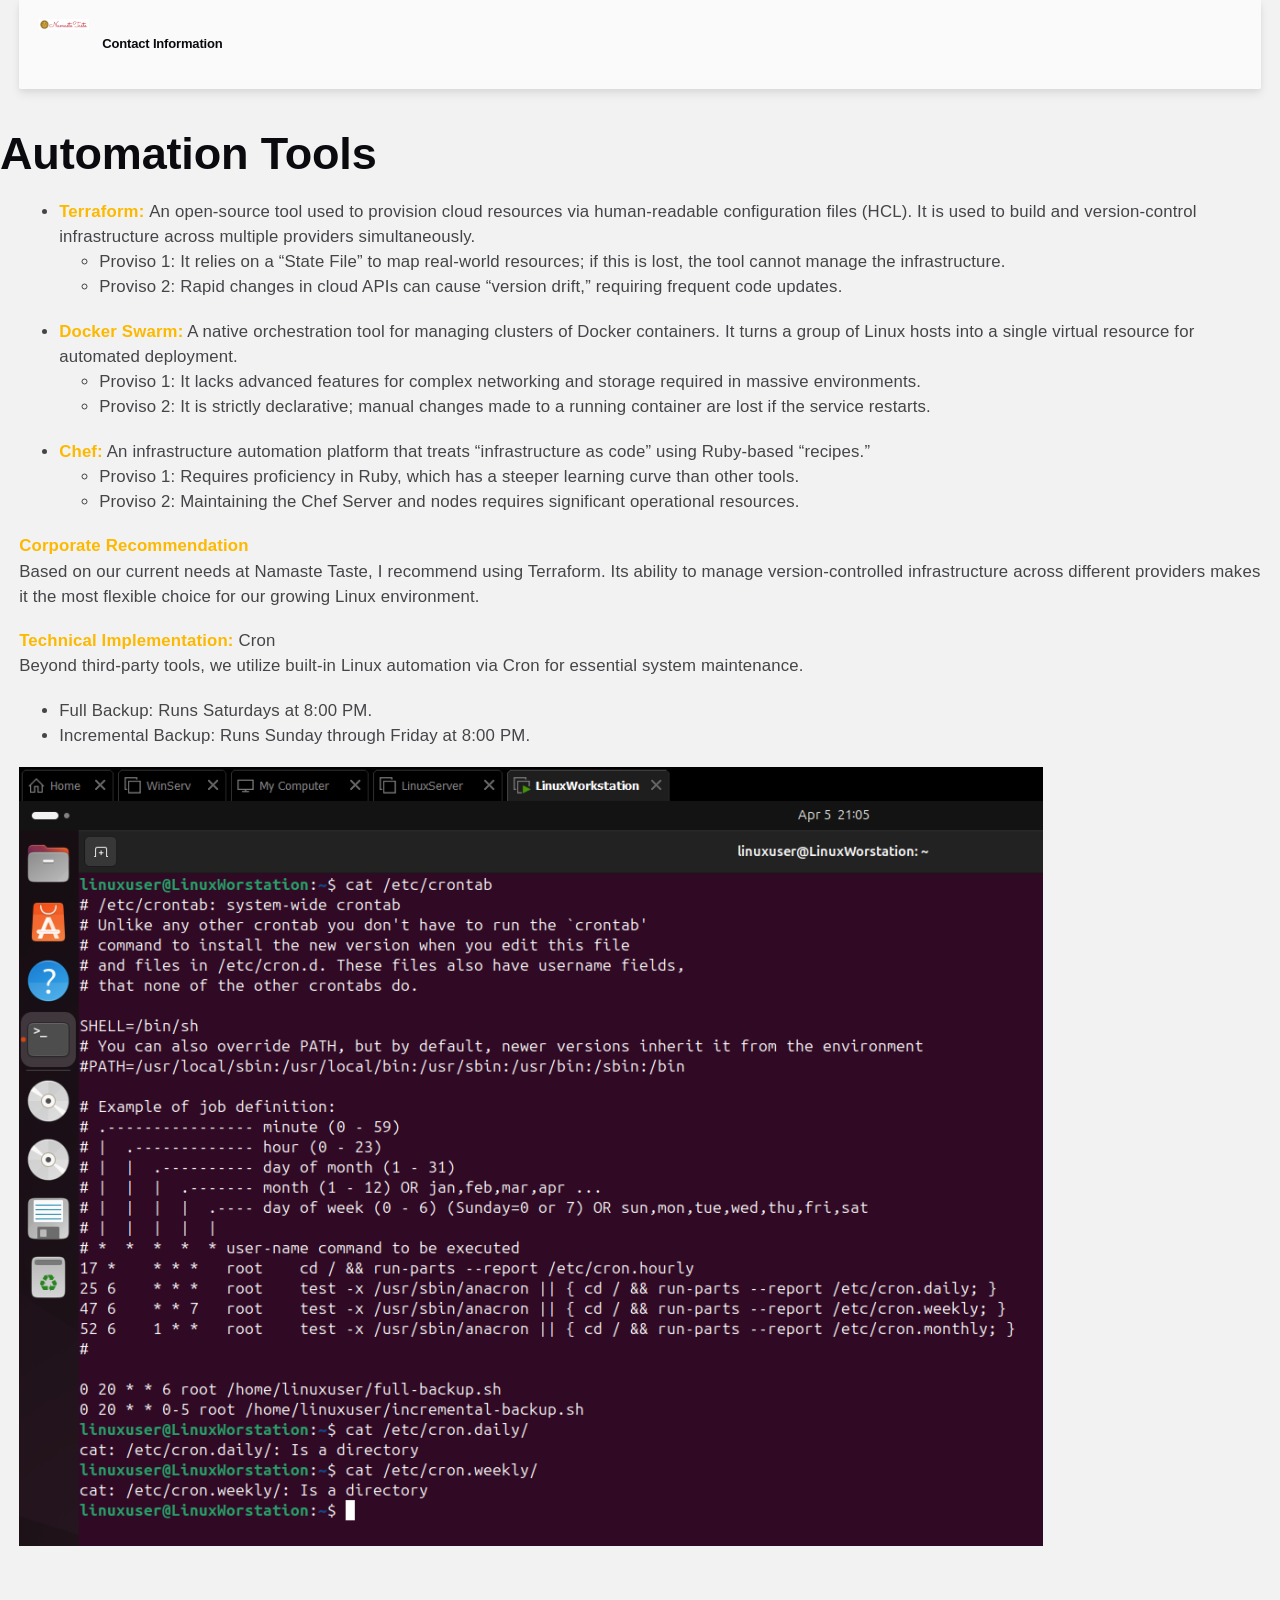
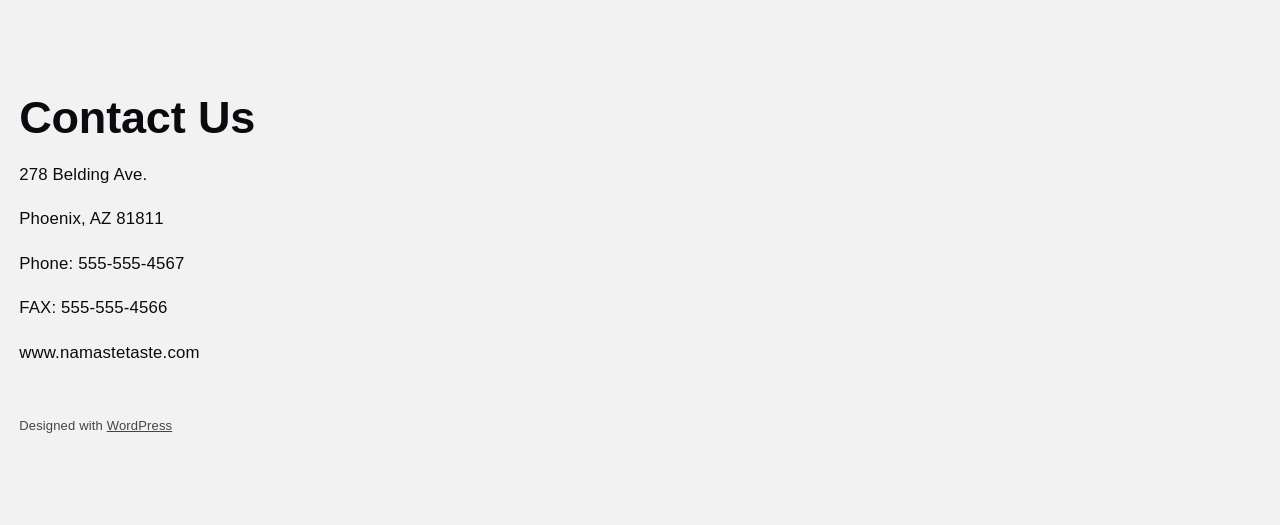
==== commit d016d329: "Update index.html" ====
--- a/automation-tools/index.html
+++ b/automation-tools/index.html
@@ -157,10 +157,10 @@
 @font-face{font-family:"Zalando Sans SE";font-style:normal;font-weight:700;font-display:fallback;src:url('/wp-content/themes/launchit/assets/fonts/zalando-sans-se/zalando-sans-se-700-normal.ttf') format('truetype');}
 @font-face{font-family:"Zalando Sans SE";font-style:italic;font-weight:700;font-display:fallback;src:url('/wp-content/themes/launchit/assets/fonts/zalando-sans-se/zalando-sans-se-700-italic.ttf') format('truetype');}
 </style>
-<link rel="icon" href="/wp-content/uploads/2026/03/image-5-150x83.png" sizes="32x32">
-<link rel="icon" href="/wp-content/uploads/2026/03/image-5.png" sizes="192x192">
-<link rel="apple-touch-icon" href="/wp-content/uploads/2026/03/image-5.png">
-<meta name="msapplication-TileImage" content="/wp-content/uploads/2026/03/image-5.png">
+<link rel="icon" href="/uploads/2026/03/image-5-150x83.png" sizes="32x32">
+<link rel="icon" href="/uploads/2026/03/image-5.png" sizes="192x192">
+<link rel="apple-touch-icon" href="/uploads/2026/03/image-5.png">
+<meta name="msapplication-TileImage" content="/uploads/2026/03/image-5.png">
 </head>
 
 <body class="wp-singular page-template-default page page-id-39 wp-custom-logo wp-embed-responsive wp-theme-launchit">
@@ -170,7 +170,7 @@
 <div class="wp-block-group alignwide stick-top has-primary-color has-quaternary-background-color has-text-color has-background has-link-color wp-elements-2e0a8f5fa9e6503e02f2c04fbf9cd563 is-layout-flow wp-container-core-group-is-layout-2e6394a4 wp-block-group-is-layout-flow" style="border-bottom-left-radius:2px;border-bottom-right-radius:2px;border-top-style:none;border-top-width:0px;border-right-color:#ffffff0d;border-right-width:1px;border-bottom-color:#ffffff0d;border-bottom-width:1px;border-left-color:#ffffff0d;border-left-width:1px;padding-top:var(--wp--preset--spacing--40);padding-right:var(--wp--preset--spacing--40);padding-bottom:var(--wp--preset--spacing--40);padding-left:var(--wp--preset--spacing--40);box-shadow:var(--wp--preset--shadow--deep)">
 <div class="wp-block-group is-content-justification-space-between is-layout-flex wp-container-core-group-is-layout-9366075c wp-block-group-is-layout-flex">
 <div class="wp-block-group is-nowrap is-layout-flex wp-container-core-group-is-layout-fc054d2d wp-block-group-is-layout-flex">
-<div class="wp-block-cover is-light wp-container-content-e1bb55cb" style="border-top-left-radius:5px;border-top-right-radius:5px;border-bottom-left-radius:5px;border-bottom-right-radius:5px;margin-top:0;margin-bottom:0;padding-top:0;padding-right:0;padding-bottom:0;padding-left:0;min-height:50px;aspect-ratio:unset;"><span aria-hidden="true" class="wp-block-cover__background has-background-dim-0 has-background-dim"></span><div class="wp-block-cover__inner-container is-layout-flow wp-block-cover-is-layout-flow"><div class="site-logo wp-block-site-logo"><a href="/" class="custom-logo-link" rel="home"><img width="50" height="10" src="/wp-content/uploads/2026/03/image-5.png" class="custom-logo" alt="Contact Information" decoding="async" srcset="/wp-content/uploads/2026/03/image-5.png 388w, /wp-content/uploads/2026/03/image-5-300x64.png 300w" sizes="(max-width: 50px) 100vw, 50px"></a></div></div></div>
+<div class="wp-block-cover is-light wp-container-content-e1bb55cb" style="border-top-left-radius:5px;border-top-right-radius:5px;border-bottom-left-radius:5px;border-bottom-right-radius:5px;margin-top:0;margin-bottom:0;padding-top:0;padding-right:0;padding-bottom:0;padding-left:0;min-height:50px;aspect-ratio:unset;"><span aria-hidden="true" class="wp-block-cover__background has-background-dim-0 has-background-dim"></span><div class="wp-block-cover__inner-container is-layout-flow wp-block-cover-is-layout-flow"><div class="site-logo wp-block-site-logo"><a href="/" class="custom-logo-link" rel="home"><img width="50" height="10" src="/uploads/2026/03/image-5.png" class="custom-logo" alt="Contact Information" decoding="async" srcset="/uploads/2026/03/image-5.png 388w, /uploads/2026/03/image-5-300x64.png 300w" sizes="(max-width: 50px) 100vw, 50px"></a></div></div></div>
 
 
 <p class="site-title wp-block-site-title"><a href="/" target="_self" rel="home">Contact Information</a></p></div>
@@ -247,7 +247,7 @@
 
 
 
-<figure class="wp-block-image size-large"><img fetchpriority="high" decoding="async" width="1024" height="779" src="/wp-content/uploads/2026/04/image-3-1024x779.png" alt="" class="wp-image-90" srcset="/wp-content/uploads/2026/04/image-3-1024x779.png 1024w, /wp-content/uploads/2026/04/image-3-300x228.png 300w, /wp-content/uploads/2026/04/image-3-768x584.png 768w, /wp-content/uploads/2026/04/image-3.png 1116w" sizes="(max-width: 1024px) 100vw, 1024px"></figure>
+<figure class="wp-block-image size-large"><img fetchpriority="high" decoding="async" width="1024" height="779" src="/uploads/2026/04/image-3-1024x779.png" alt="" class="wp-image-90" srcset="/uploads/2026/04/image-3-1024x779.png 1024w, /uploads/2026/04/image-3-300x228.png 300w, /uploads/2026/04/image-3-768x584.png 768w, /uploads/2026/04/image-3.png 1116w" sizes="(max-width: 1024px) 100vw, 1024px"></figure>
 </div>
 
 
@@ -301,7 +301,7 @@
 </main>
 </div>
 <script type="speculationrules">
-{"prefetch":[{"source":"document","where":{"and":[{"href_matches":"/*"},{"not":{"href_matches":["/wp-*.php","/wp-admin/*","/wp-content/uploads/*","/wp-content/*","/wp-content/plugins/*","/wp-content/themes/launchit/*","/*\\?(.+)"]}},{"not":{"selector_matches":"a[rel~=\"nofollow\"]"}},{"not":{"selector_matches":".no-prefetch, .no-prefetch a"}}]},"eagerness":"conservative"}]}
+{"prefetch":[{"source":"document","where":{"and":[{"href_matches":"/*"},{"not":{"href_matches":["/wp-*.php","/wp-admin/*","/uploads/*","/wp-content/*","/wp-content/plugins/*","/wp-content/themes/launchit/*","/*\\?(.+)"]}},{"not":{"selector_matches":"a[rel~=\"nofollow\"]"}},{"not":{"selector_matches":".no-prefetch, .no-prefetch a"}}]},"eagerness":"conservative"}]}
 </script>
 <script id="wp-block-template-skip-link-js-after">
 	( function() {
